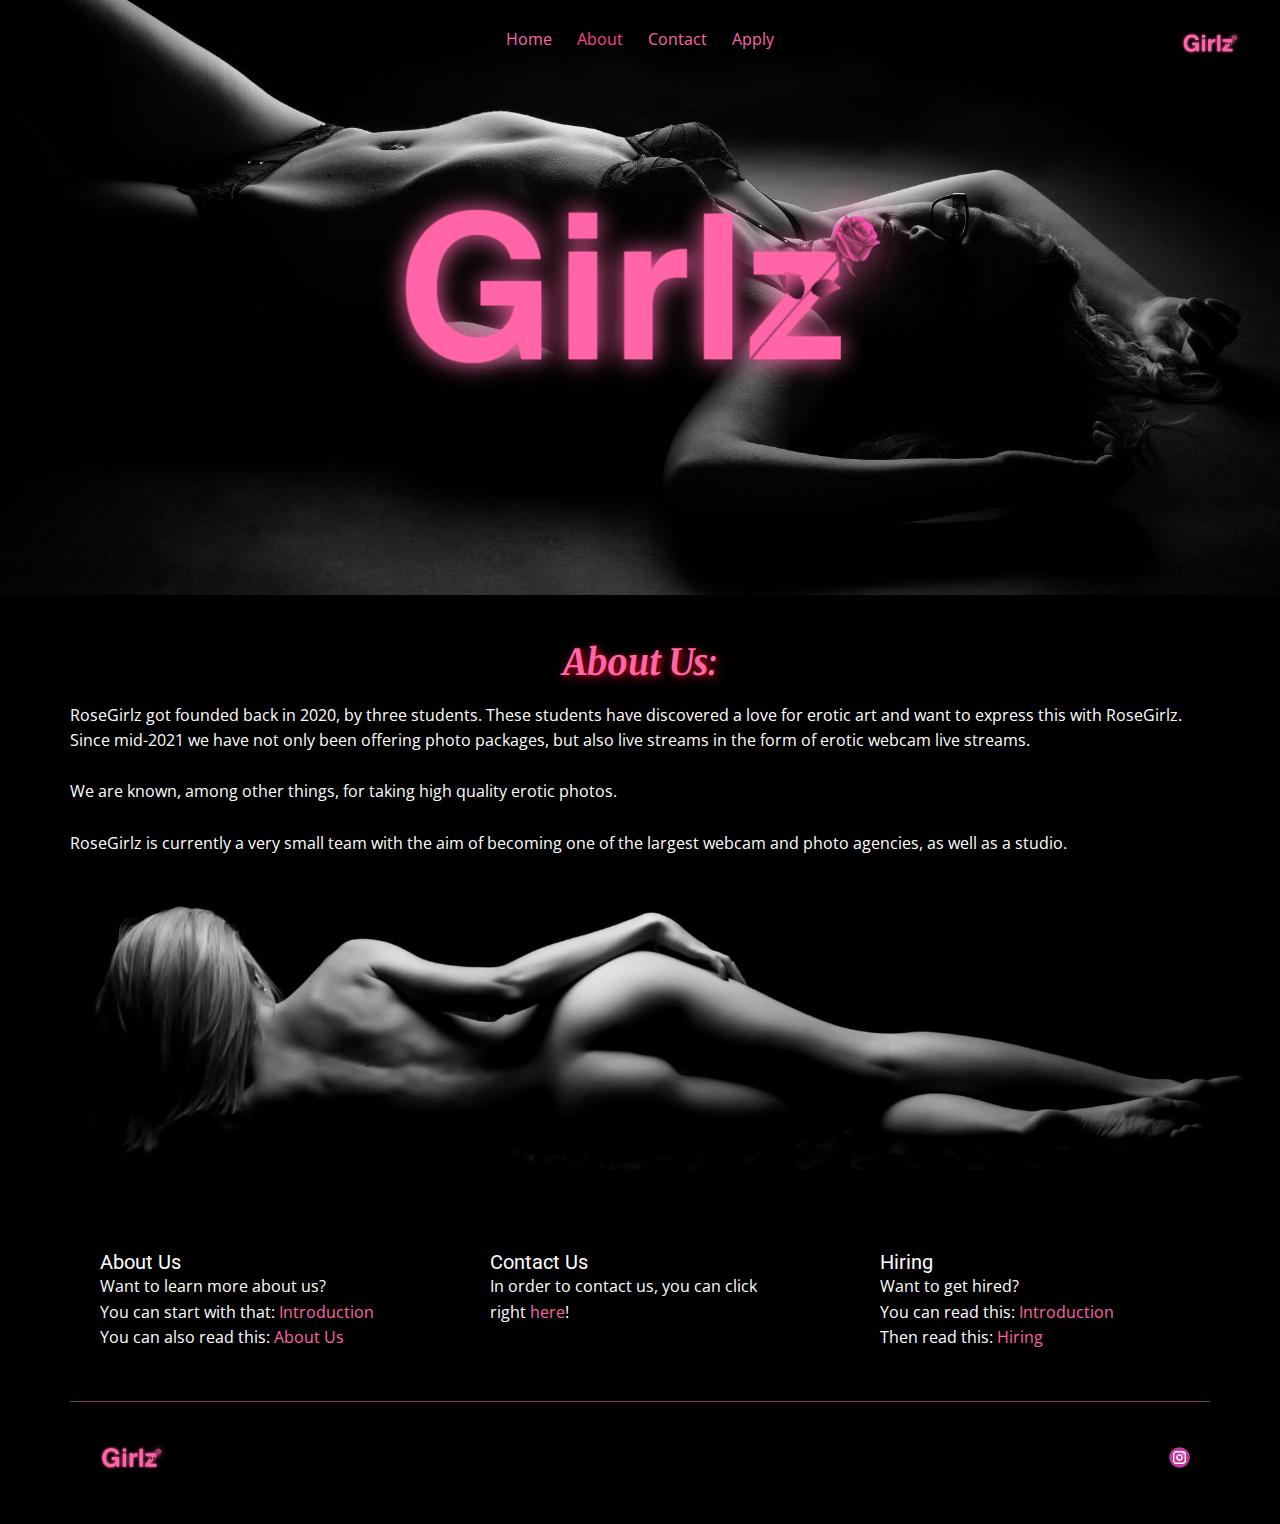
==== About.html @ 24fe2398 "main" ====
﻿<!DOCTYPE html>
<html style="font-size: 16px;">
  <head>
    <meta name="viewport" content="width=device-width, initial-scale=1.0">
    <meta charset="utf-8">
    <meta name="keywords" content="About Us:">
    <meta name="description" content="">
    <meta name="page_type" content="np-template-header-footer-from-plugin">
    <title>About</title>
    <link rel="stylesheet" href="nicepage.css" media="screen">
<link rel="stylesheet" href="About.css" media="screen">
    <script class="u-script" type="text/javascript" src="jquery.js" defer=""></script>
    <script class="u-script" type="text/javascript" src="nicepage.js" defer=""></script>
    <meta name="generator" content="Nicepage 4.2.6, nicepage.com">
    <link id="u-theme-google-font" rel="stylesheet" href="https://fonts.googleapis.com/css?family=Roboto:100,100i,300,300i,400,400i,500,500i,700,700i,900,900i|Open+Sans:300,300i,400,400i,600,600i,700,700i,800,800i">
    <link id="u-page-google-font" rel="stylesheet" href="https://fonts.googleapis.com/css?family=Merriweather:300,300i,400,400i,700,700i,900,900i">
    
    
    
    
    <script type="application/ld+json">{
		"@context": "http://schema.org",
		"@type": "Organization",
		"name": "",
		"logo": "images/rosegirlz.png",
		"sameAs": [
				"https://www.instagram.com/rosegirlz.eu/"
		]
}</script>
    <meta name="theme-color" content="#ff5126">
    <meta property="og:title" content="About">
    <meta property="og:type" content="website">
  </head>
  <body class="u-body u-overlap"><header class="u-clearfix u-header" id="sec-d596"><div class="u-clearfix u-sheet u-valign-top-xs u-sheet-1">
        <a href="Home.html" data-page-id="30083333" class="u-image u-logo u-image-1" data-image-width="1000" data-image-height="1000" title="Home">
          <img src="images/rosegirlz.png" class="u-logo-image u-logo-image-1">
        </a>
        <nav class="u-menu u-menu-dropdown u-offcanvas u-menu-1">
          <div class="menu-collapse" style="font-size: 1rem; letter-spacing: 0px;">
            <a class="u-button-style u-custom-left-right-menu-spacing u-custom-padding-bottom u-custom-text-color u-custom-top-bottom-menu-spacing u-nav-link u-text-active-palette-1-base u-text-hover-palette-2-base" href="#">
              <svg viewBox="0 0 24 24"><use xmlns:xlink="http://www.w3.org/1999/xlink" xlink:href="#menu-hamburger"></use></svg>
              <svg version="1.1" xmlns="http://www.w3.org/2000/svg" xmlns:xlink="http://www.w3.org/1999/xlink"><defs><symbol id="menu-hamburger" viewBox="0 0 16 16" style="width: 16px; height: 16px;"><rect y="1" width="16" height="2"></rect><rect y="7" width="16" height="2"></rect><rect y="13" width="16" height="2"></rect>
</symbol>
</defs></svg>
            </a>
          </div>
          <div class="u-custom-menu u-nav-container">
            <ul class="u-nav u-spacing-25 u-unstyled u-nav-1"><li class="u-nav-item"><a class="u-button-style u-nav-link u-text-custom-color-4" href="Home.html" style="padding: 8px 0px;">Home</a>
</li><li class="u-nav-item"><a class="u-button-style u-nav-link u-text-custom-color-4" href="About.html" style="padding: 8px 0px;">About</a>
</li><li class="u-nav-item"><a class="u-button-style u-nav-link u-text-custom-color-4" href="Contact.html" style="padding: 8px 0px;">Contact</a>
</li><li class="u-nav-item"><a class="u-button-style u-nav-link u-text-custom-color-4" href="Hiring.html" style="padding: 8px 0px;">Apply</a>
</li></ul>
          </div>
          <div class="u-custom-menu u-nav-container-collapse">
            <div class="u-black u-container-style u-inner-container-layout u-opacity u-opacity-95 u-sidenav">
              <div class="u-inner-container-layout u-sidenav-overflow">
                <div class="u-menu-close"></div>
                <ul class="u-align-center u-nav u-popupmenu-items u-unstyled u-nav-2"><li class="u-nav-item"><a class="u-button-style u-nav-link" href="Home.html" style="padding: 8px 0px;">Home</a>
</li><li class="u-nav-item"><a class="u-button-style u-nav-link" href="About.html" style="padding: 8px 0px;">About</a>
</li><li class="u-nav-item"><a class="u-button-style u-nav-link" href="Contact.html" style="padding: 8px 0px;">Contact</a>
</li><li class="u-nav-item"><a class="u-button-style u-nav-link" href="Hiring.html" style="padding: 8px 0px;">Apply</a>
</li></ul>
              </div>
            </div>
            <div class="u-black u-menu-overlay u-opacity u-opacity-70"></div>
          </div>
        </nav>
      </div></header>
    <section class="u-clearfix u-image u-section-1" id="sec-4eee" data-image-width="1920" data-image-height="1439">
      <div class="u-clearfix u-sheet u-valign-top u-sheet-1">
        <img class="u-image u-image-default u-preserve-proportions u-image-1" src="images/rosegirlz.png" alt="" data-image-width="1000" data-image-height="1000">
      </div>
    </section>
    <section class="u-black u-clearfix u-section-2" id="sec-1799">
      <div class="u-clearfix u-sheet u-sheet-1">
        <h2 class="u-custom-font u-font-merriweather u-text u-text-custom-color-4 u-text-default u-text-1">About Us:</h2>
        <p class="u-text u-text-default u-text-2"> RoseGirlz got founded back in 2020, by three students. These students have discovered a love for erotic art and want to express this with RoseGirlz. Since mid-2021 we have not only been offering photo packages, but also live streams in the form of erotic webcam live streams. <br>
          <br>We are known, among other things, for taking high quality erotic photos. <br>
          <br>RoseGirlz is currently a very small team with the aim of becoming one of the largest webcam and photo agencies, as well as a studio.
        </p>
      </div>
    </section>
    <section class="u-clearfix u-image u-section-3" id="sec-9467" data-image-width="1920" data-image-height="1080">
      <div class="u-align-left u-clearfix u-sheet u-sheet-1"></div>
    </section>
    
    
    <footer class="u-black u-clearfix u-footer" id="sec-1411"><div class="u-clearfix u-sheet u-sheet-1">
        <div class="u-clearfix u-expanded-width u-gutter-30 u-layout-wrap u-layout-wrap-1">
          <div class="u-gutter-0 u-layout">
            <div class="u-layout-row">
              <div class="u-align-left u-container-style u-layout-cell u-left-cell u-size-20 u-size-20-md u-layout-cell-1">
                <div class="u-container-layout u-valign-middle u-container-layout-1"><!--position-->
                  <div data-position="" class="u-position u-position-1"><!--block-->
                    <div class="u-block">
                      <div class="u-block-container u-clearfix"><!--block_header-->
                        <h5 class="u-block-header u-text"><!--block_header_content--> About Us<!--/block_header_content--></h5><!--/block_header--><!--block_content-->
                        <div class="u-block-content u-text"><!--block_content_content--> Want to learn more about us?<br>You can start with that: <a href="Home.html#sec-42c0" data-page-id="30083333" class="u-active-none u-border-none u-btn u-button-link u-button-style u-hover-none u-none u-text-custom-color-4 u-btn-1">Introduction</a>
                          <br>You can also read this: <a href="About.html" data-page-id="984018706" class="u-active-none u-border-none u-btn u-button-link u-button-style u-hover-none u-none u-text-custom-color-4 u-btn-2">About Us</a><!--/block_content_content-->
                        </div><!--/block_content-->
                      </div>
                    </div><!--/block-->
                  </div><!--/position-->
                </div>
              </div>
              <div class="u-align-left u-container-style u-layout-cell u-size-20 u-size-20-md u-layout-cell-2">
                <div class="u-container-layout u-container-layout-2"><!--position-->
                  <div data-position="" class="u-position"><!--block-->
                    <div class="u-block">
                      <div class="u-block-container u-clearfix"><!--block_header-->
                        <h5 class="u-block-header u-text"><!--block_header_content--> Contact Us<!--/block_header_content--></h5><!--/block_header--><!--block_content-->
                        <div class="u-block-content u-text"><!--block_content_content--> In order to contact us, you can click right <a href="Contact.html" data-page-id="93240421" class="u-active-none u-border-none u-btn u-button-link u-button-style u-hover-none u-none u-text-custom-color-4 u-btn-3">here</a>!<!--/block_content_content-->
                        </div><!--/block_content-->
                      </div>
                    </div><!--/block-->
                  </div><!--/position-->
                </div>
              </div>
              <div class="u-align-left u-container-style u-layout-cell u-right-cell u-size-20 u-size-20-md u-layout-cell-3">
                <div class="u-container-layout u-container-layout-3"><!--position-->
                  <div data-position="" class="u-position u-position-3"><!--block-->
                    <div class="u-block">
                      <div class="u-block-container u-clearfix"><!--block_header-->
                        <h5 class="u-block-header u-text"><!--block_header_content--> Hiring<!--/block_header_content--></h5><!--/block_header--><!--block_content-->
                        <div class="u-block-content u-text"><!--block_content_content-->Want to get hired?&nbsp;<br>You can read this: <a href="Home.html#sec-8830" data-page-id="30083333" class="u-active-none u-border-none u-btn u-button-link u-button-style u-hover-none u-none u-text-custom-color-4 u-btn-4">Introduction</a>
                          <br>Then read this: <a href="Hiring.html" data-page-id="83793671" class="u-active-none u-border-none u-btn u-button-link u-button-style u-hover-none u-none u-text-custom-color-4 u-btn-5">Hiring</a><!--/block_content_content-->
                        </div><!--/block_content-->
                      </div>
                    </div><!--/block-->
                  </div><!--/position-->
                </div>
              </div>
            </div>
          </div>
        </div>
        <div class="u-border-1 u-border-custom-color-4 u-expanded-width u-line u-line-horizontal u-opacity u-opacity-50 u-line-1"></div>
        <a href="Home.html" data-page-id="30083333" class="u-image u-logo u-image-1" data-image-width="1000" data-image-height="1000" title="Home">
          <img src="images/rosegirlz.png" class="u-logo-image u-logo-image-1">
        </a>
        <div class="u-social-icons u-spacing-10 u-social-icons-1">
          <a class="u-social-url" title="instagram" target="_blank" href="https://www.instagram.com/rosegirlz.eu/"><span class="u-icon u-social-icon u-social-instagram u-icon-1"><svg class="u-svg-link" preserveAspectRatio="xMidYMin slice" viewBox="0 0 112 112" style=""><use xmlns:xlink="http://www.w3.org/1999/xlink" xlink:href="#svg-e9a2"></use></svg><svg class="u-svg-content" viewBox="0 0 112 112" x="0" y="0" id="svg-e9a2"><circle fill="currentColor" cx="56.1" cy="56.1" r="55"></circle><path fill="#FFFFFF" d="M55.9,38.2c-9.9,0-17.9,8-17.9,17.9C38,66,46,74,55.9,74c9.9,0,17.9-8,17.9-17.9C73.8,46.2,65.8,38.2,55.9,38.2
            z M55.9,66.4c-5.7,0-10.3-4.6-10.3-10.3c-0.1-5.7,4.6-10.3,10.3-10.3c5.7,0,10.3,4.6,10.3,10.3C66.2,61.8,61.6,66.4,55.9,66.4z"></path><path fill="#FFFFFF" d="M74.3,33.5c-2.3,0-4.2,1.9-4.2,4.2s1.9,4.2,4.2,4.2s4.2-1.9,4.2-4.2S76.6,33.5,74.3,33.5z"></path><path fill="#FFFFFF" d="M73.1,21.3H38.6c-9.7,0-17.5,7.9-17.5,17.5v34.5c0,9.7,7.9,17.6,17.5,17.6h34.5c9.7,0,17.5-7.9,17.5-17.5V38.8
            C90.6,29.1,82.7,21.3,73.1,21.3z M83,73.3c0,5.5-4.5,9.9-9.9,9.9H38.6c-5.5,0-9.9-4.5-9.9-9.9V38.8c0-5.5,4.5-9.9,9.9-9.9h34.5
            c5.5,0,9.9,4.5,9.9,9.9V73.3z"></path></svg></span>
          </a>
        </div>
      </div></footer>
  </body>
</html>
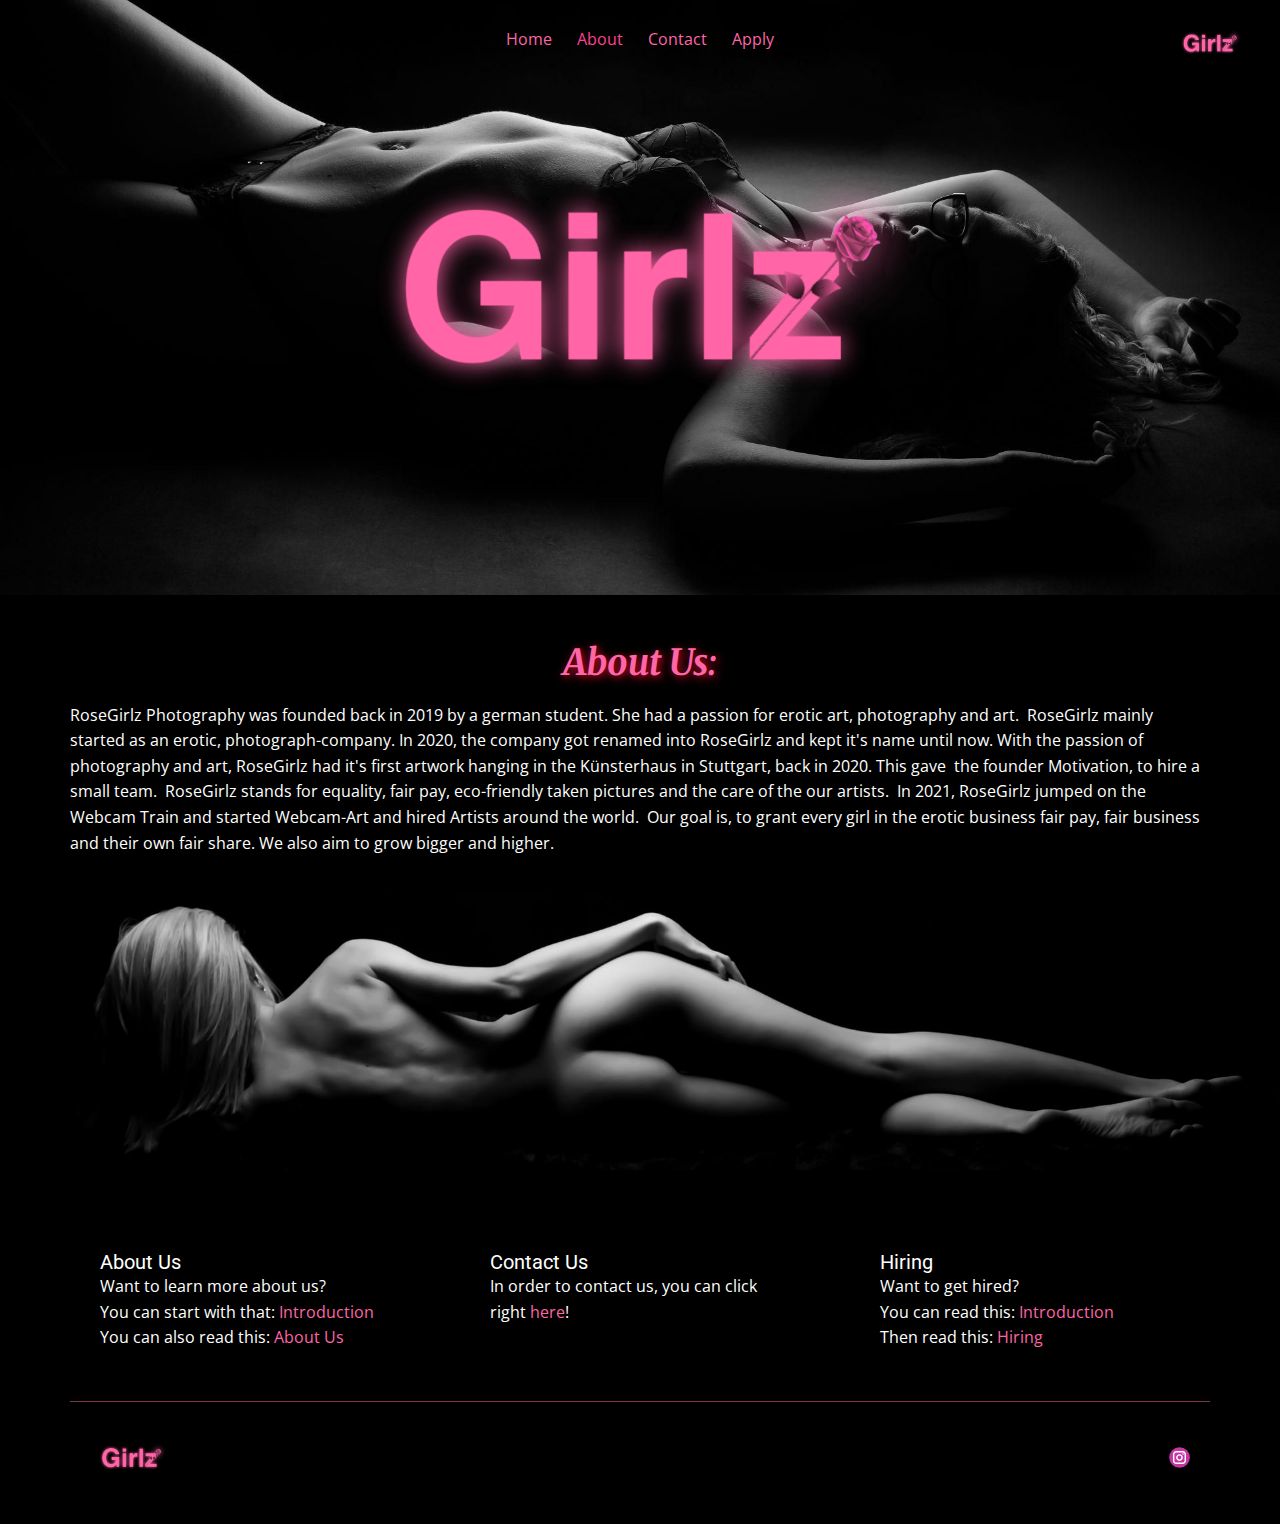
==== commit d69ec77c: "Update About.html" ====
--- a/About.html
+++ b/About.html
@@ -74,9 +74,13 @@
     <section class="u-black u-clearfix u-section-2" id="sec-1799">
       <div class="u-clearfix u-sheet u-sheet-1">
         <h2 class="u-custom-font u-font-merriweather u-text u-text-custom-color-4 u-text-default u-text-1">About Us:</h2>
-        <p class="u-text u-text-default u-text-2"> RoseGirlz got founded back in 2020, by three students. These students have discovered a love for erotic art and want to express this with RoseGirlz. Since mid-2021 we have not only been offering photo packages, but also live streams in the form of erotic webcam live streams. <br>
-          <br>We are known, among other things, for taking high quality erotic photos. <br>
-          <br>RoseGirlz is currently a very small team with the aim of becoming one of the largest webcam and photo agencies, as well as a studio.
+        <p class="u-text u-text-default u-text-2"> RoseGirlz Photography was founded back in 2019 by a german student. She had a passion for erotic art, photography and art. 
+         RoseGirlz mainly started as an erotic, photograph-company. In 2020, the company got renamed into RoseGirlz and kept it's name until now.
+         With the passion of photography and art, RoseGirlz had it's first artwork hanging in the Künsterhaus in Stuttgart, back in 2020. This gave 
+         the founder Motivation, to hire a small team. 
+         RoseGirlz stands for equality, fair pay, eco-friendly taken pictures and the care of the our artists. 
+         In 2021, RoseGirlz jumped on the Webcam Train and started Webcam-Art and hired Artists around the world. 
+         Our goal is, to grant every girl in the erotic business fair pay, fair business and their own fair share. We also aim to grow bigger and higher. 
         </p>
       </div>
     </section>
@@ -146,4 +150,4 @@
         </div>
       </div></footer>
   </body>
-</html>+</html>
